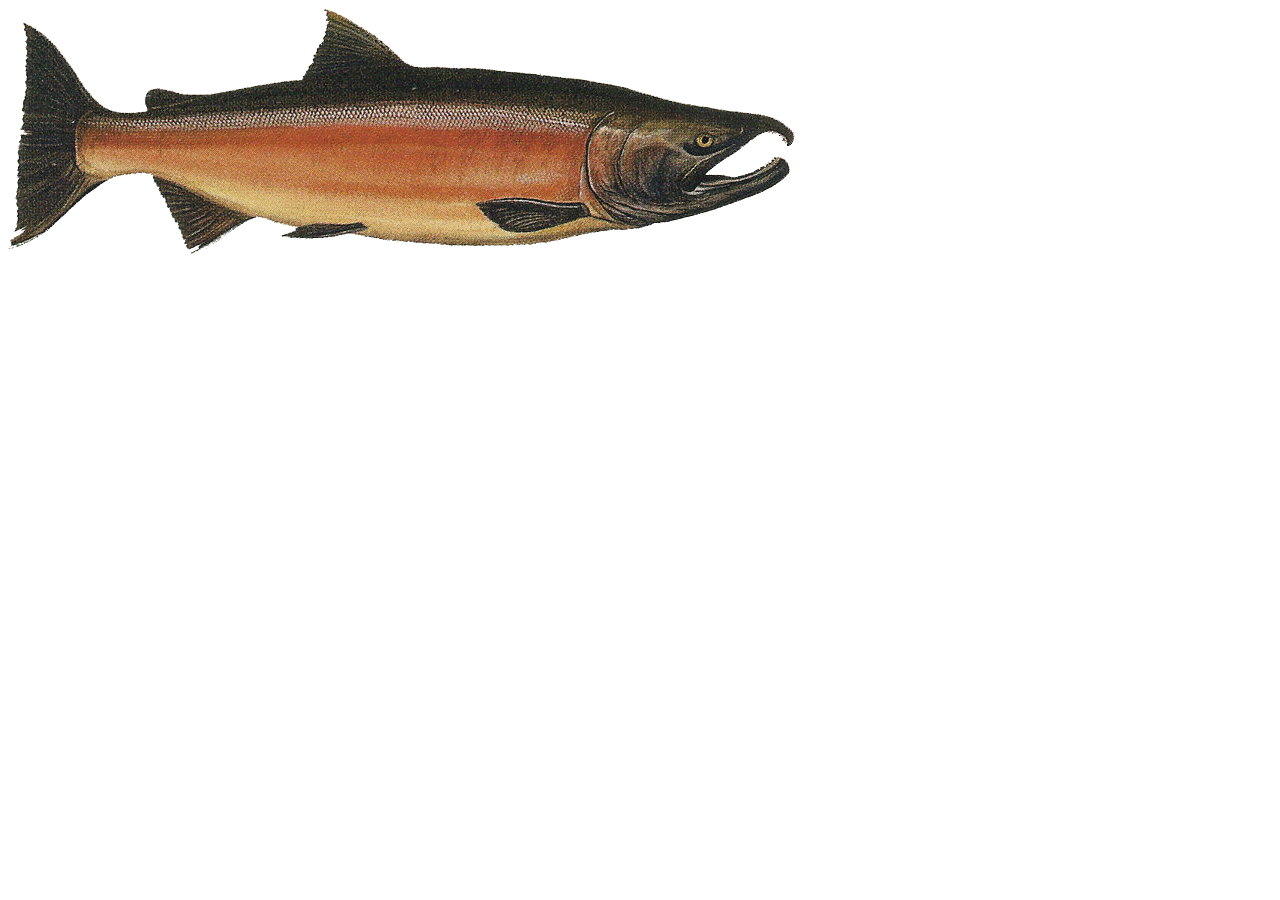
==== index.html @ 46086e68 "sales logic complete, create document content complete" ====
<html lang="en">
<head>
  <meta charset="UTF-8">
  <meta name="viewport" content="width=device-width, initial-scale=1.0">
  <meta http-equiv="X-UA-Compatible" content="ie=edge">
  <title>Document</title>
</head>
<body>
  <img src="img/salmon.png" alt="salmon-cookies">
</body>


</html>
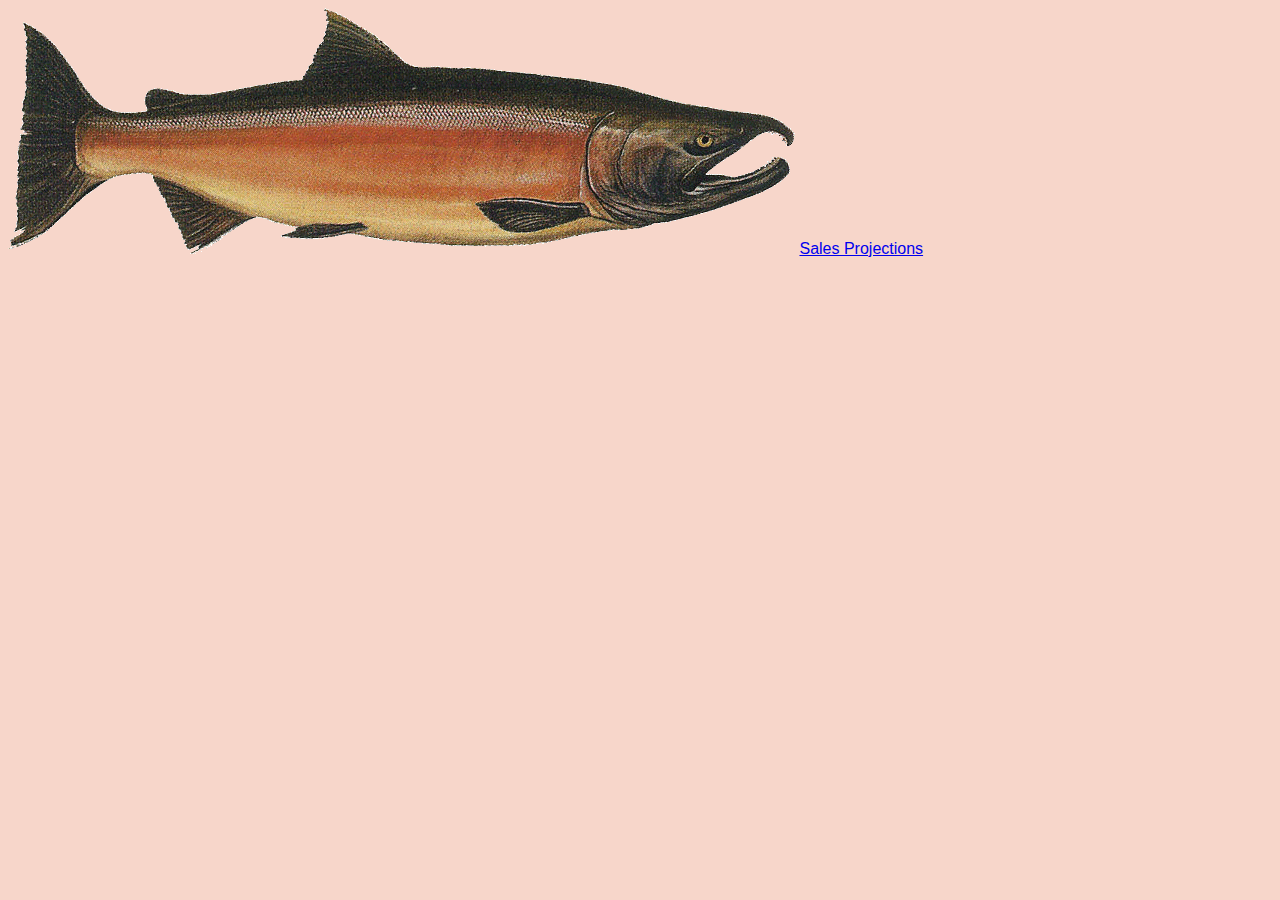
==== commit 21b2e45c: "sales logic completed" ====
--- a/index.html
+++ b/index.html
@@ -3,10 +3,12 @@
   <meta charset="UTF-8">
   <meta name="viewport" content="width=device-width, initial-scale=1.0">
   <meta http-equiv="X-UA-Compatible" content="ie=edge">
+  <link rel="stylesheet" href="css/style.css">
   <title>Document</title>
 </head>
 <body>
   <img src="img/salmon.png" alt="salmon-cookies">
+  <a href="sales.html">Sales Projections</a>
 </body>
 
 
--- a/css/style.css
+++ b/css/style.css
@@ -0,0 +1,10 @@
+body{
+  background-color: #f7d6ca;
+  color: #575326;
+  font-family: Arial, Helvetica, sans-serif;
+}
+
+img{
+  margin: auto;
+  align-self: center;
+}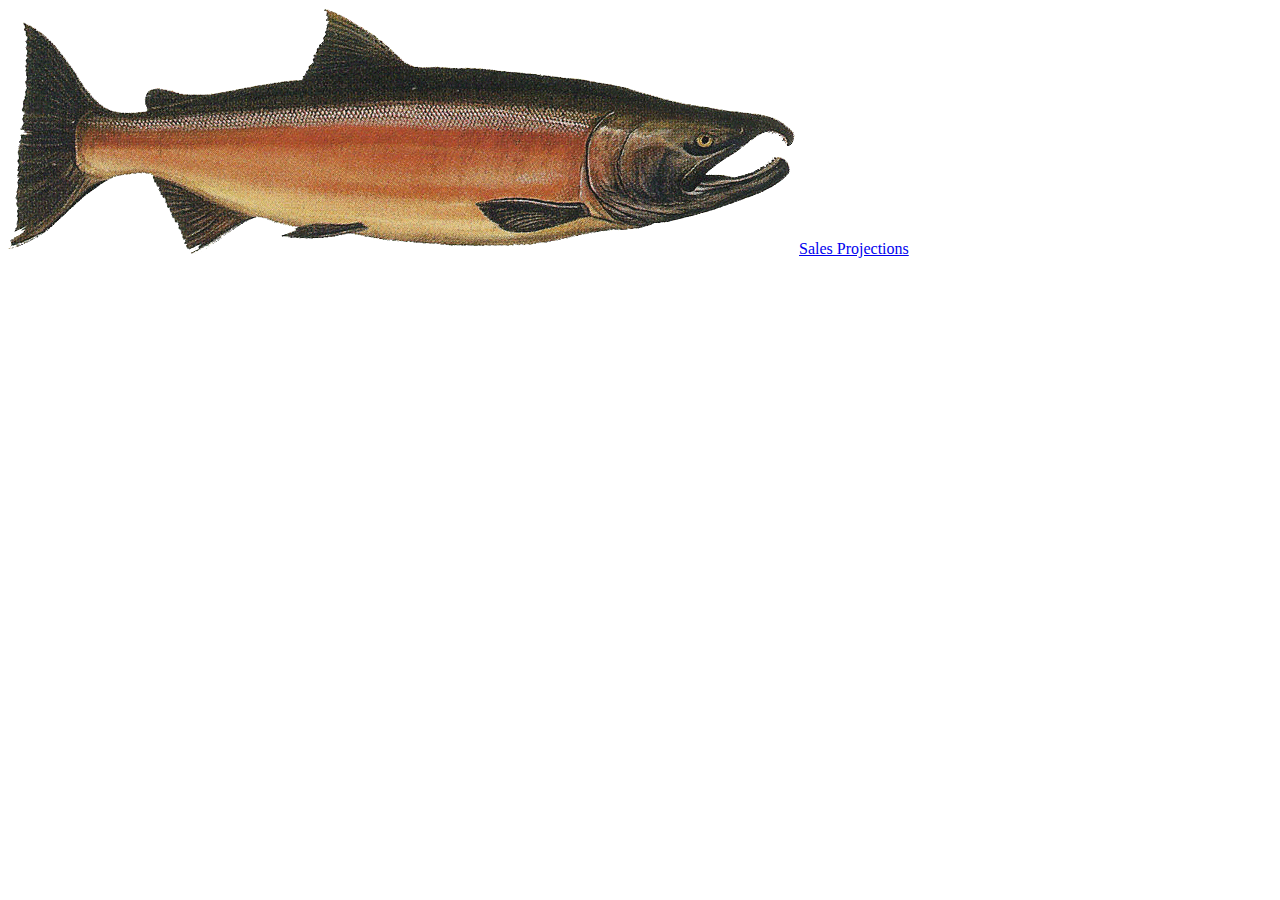
==== commit 2ce1df1b: "Table is produced" ====
--- a/index.html
+++ b/index.html
@@ -3,7 +3,7 @@
   <meta charset="UTF-8">
   <meta name="viewport" content="width=device-width, initial-scale=1.0">
   <meta http-equiv="X-UA-Compatible" content="ie=edge">
-  <link rel="stylesheet" href="css/style.css">
+  <!-- <link rel="stylesheet" href="css/style.css"> -->
   <title>Document</title>
 </head>
 <body>
--- a/css/style.css
+++ b/css/style.css
@@ -1,10 +1,3 @@
-body{
-  background-color: #f7d6ca;
-  color: #575326;
-  font-family: Arial, Helvetica, sans-serif;
-}
-
-img{
-  margin: auto;
-  align-self: center;
+td{
+  padding: 4px;
 }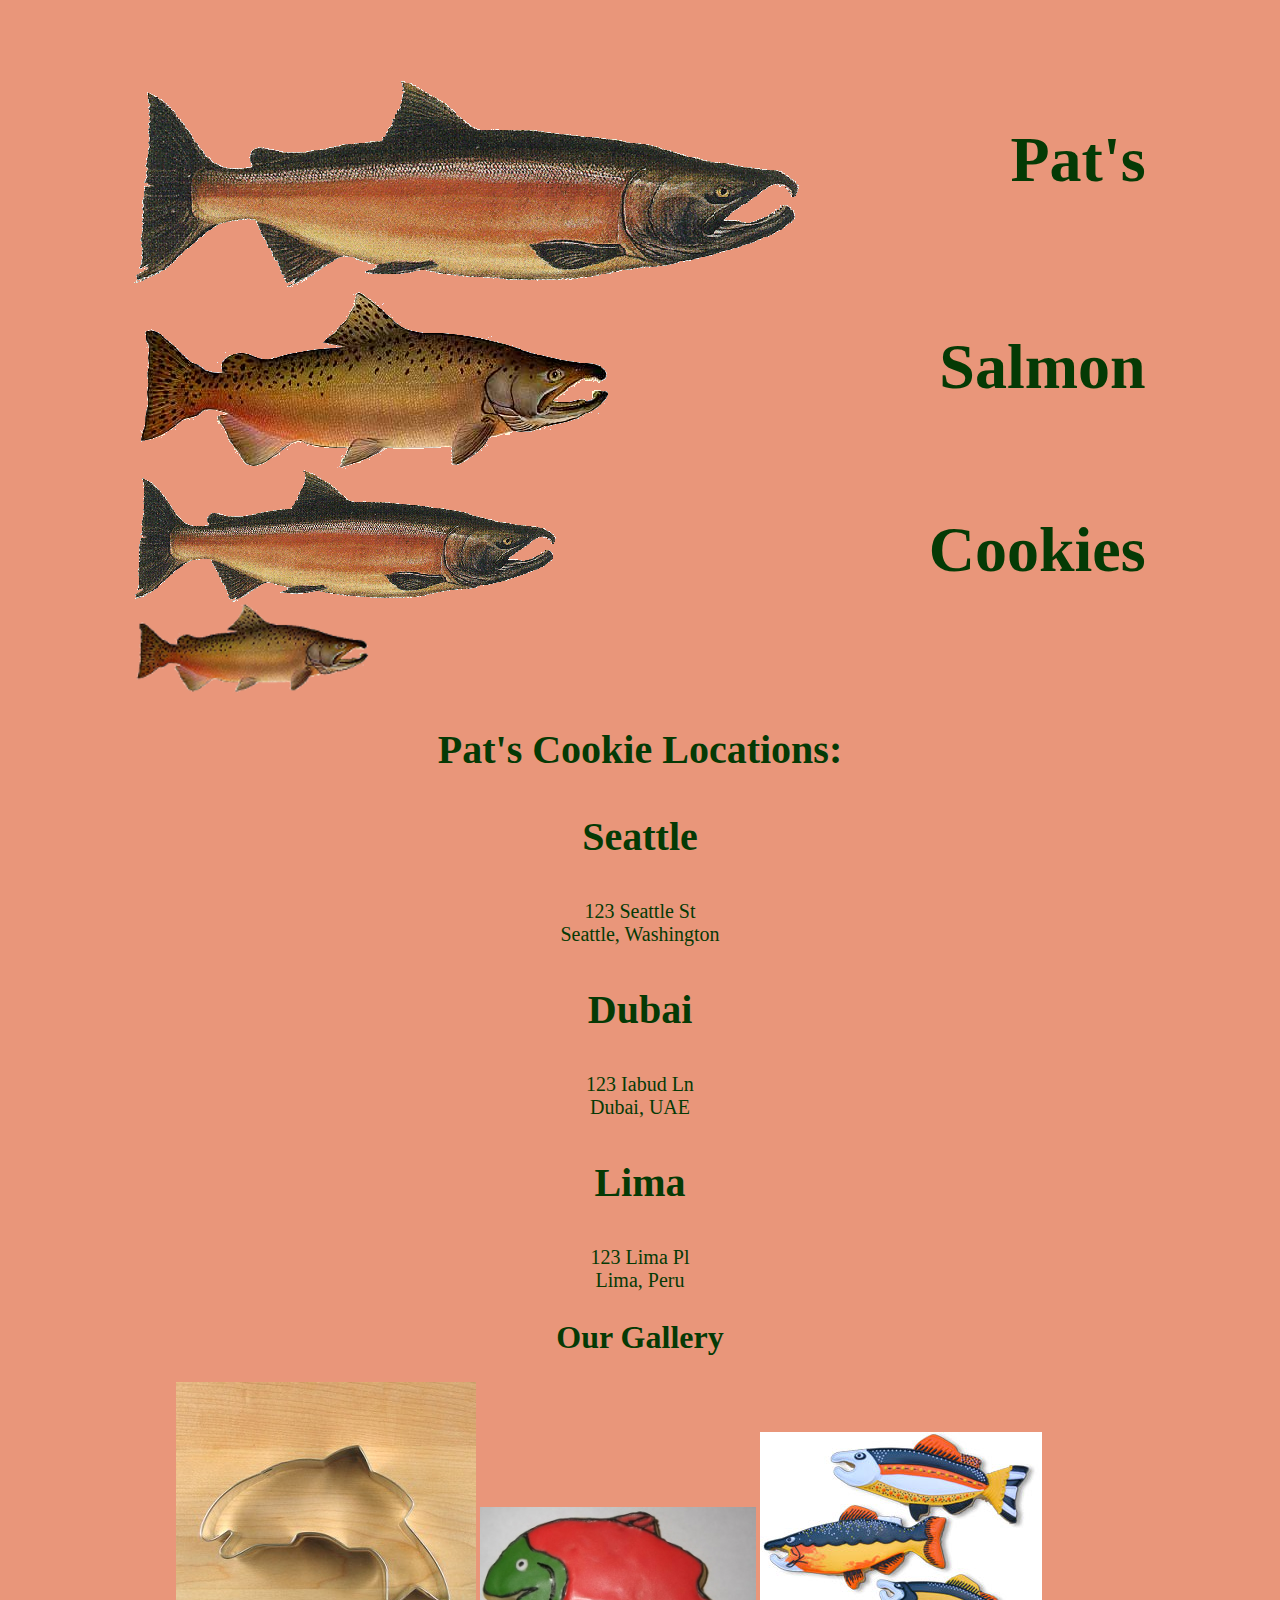
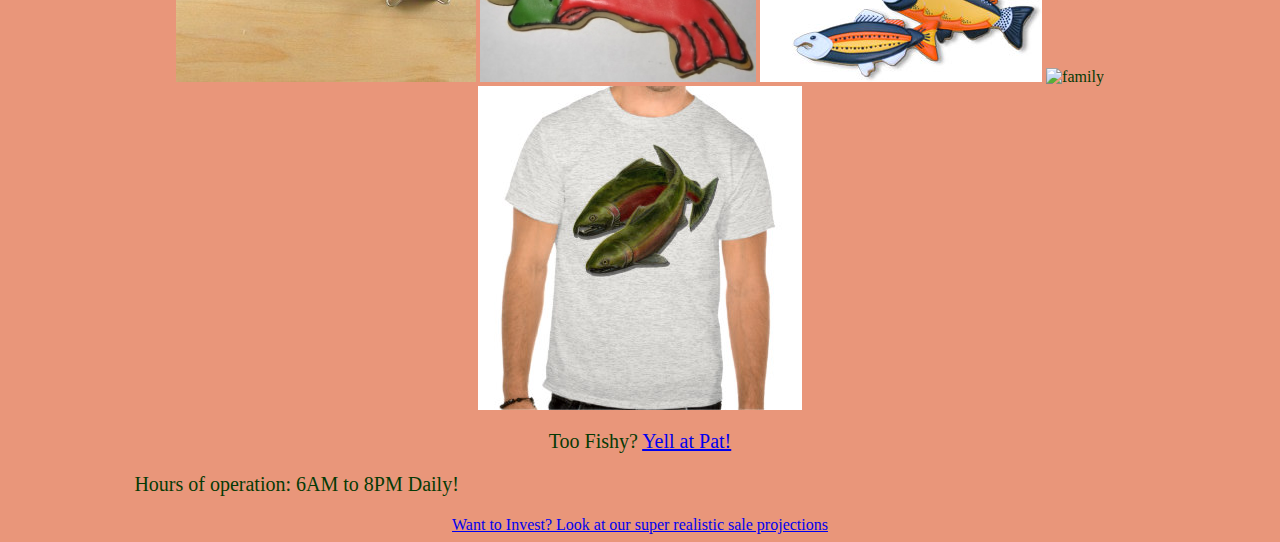
==== commit 38d346cc: "Styles for index have been added" ====
--- a/index.html
+++ b/index.html
@@ -3,12 +3,46 @@
   <meta charset="UTF-8">
   <meta name="viewport" content="width=device-width, initial-scale=1.0">
   <meta http-equiv="X-UA-Compatible" content="ie=edge">
-  <!-- <link rel="stylesheet" href="css/style.css"> -->
-  <title>Document</title>
+  <link rel="stylesheet" href="css/style.css">
+  <title>Stinky Cookies!</title>
 </head>
 <body>
-  <img src="img/salmon.png" alt="salmon-cookies">
-  <a href="sales.html">Sales Projections</a>
+  <main>
+    <div id="titleRow">
+      <img src="img/salmon.png" alt="salmon cookies"><h1>Pat's</h1><br>
+      <img src="img/chinook.png" alt="chinook cookies"><h1>Salmon</h1><br>
+      <img src="img/salmonsmall.png" alt="small salmon"><h1>Cookies</h1><br>
+      <img src="img/chinooksmall.png" alt="small chinook"><br>    
+    </div>
+    <div id="location">
+      <h2>Pat's Cookie Locations:</h2> 
+      <p><h3>Seattle</h3> 123 Seattle St <br>
+      Seattle, Washington</p>
+      <p><h3>Dubai</h3> 123 Iabud Ln <br>
+      Dubai, UAE</p>
+      <p><h3>Lima </h3> 123 Lima Pl <br>
+      Lima, Peru</p>    
+    </div>
+
+    <div id="gallery">
+      <h2>Our Gallery</h2>
+      <img src="img/cutter.jpeg" alt="cutter">
+      <img src="img/frosted-cookie.jpg" alt="frosted-cookie">
+      <img src="img/fish.jpg" alt="fish">
+      <img src="img/family.jpeg" alt="family">
+      <img src="img/shirt.jpg" alt="shirt">
+    </div>
+  
+    <div id="contact">
+      <p>Too Fishy? <a href="mailto:pat@fishandsugar.com">Yell at Pat!</a></p>
+    </div>
+    <div id="hours">
+        <p>Hours of operation: 6AM to 8PM Daily!</p>
+    </div>
+    <div id="sales"><a href="sales.html">Want to Invest? Look at our super realistic sale projections</a></div>
+    
+
+  </main>
 </body>
 
 
--- a/css/style.css
+++ b/css/style.css
@@ -1,3 +1,51 @@
-td{
-  padding: 4px;
+body{
+  background-color: darksalmon;
+}
+main{
+  margin-top:5em;
+  margin-left: 10%;
+  margin-right: 10%;
+  color:#053a05;
+}
+
+h1{
+  display:block;
+  font-size:4em;
+  float:right;
+
+
+}
+
+h2{
+  font-size: 2em;
+}
+
+h3{
+  font-size:2em;
+}
+
+p{
+  font-size: 25px:
+}
+
+#location{
+  font-size:20px;
+  text-align:center;
+}
+
+#hours{
+  font-size: 20px;
+}
+
+#contact{
+  text-align:center;
+  font-size:20px;
+}
+
+#sales{
+  text-align:center;
+}
+
+#gallery{
+  text-align:center;
 }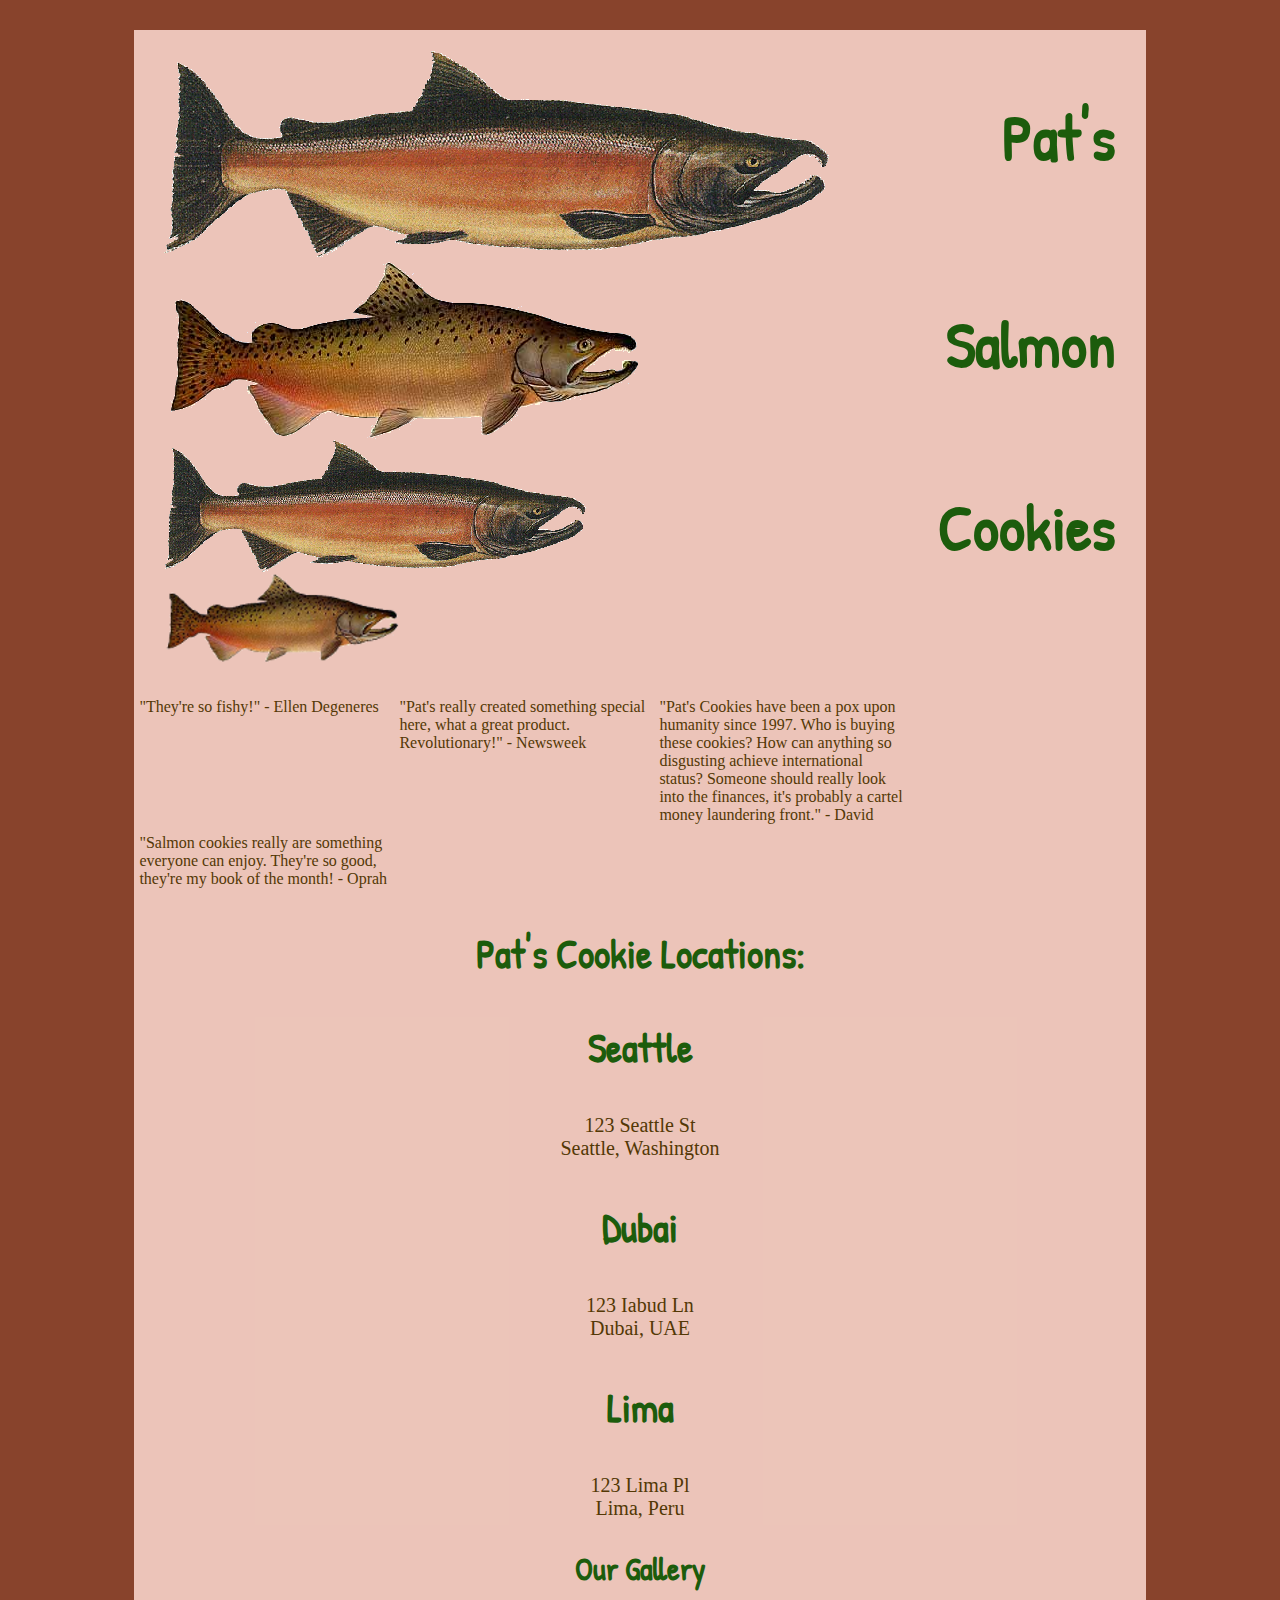
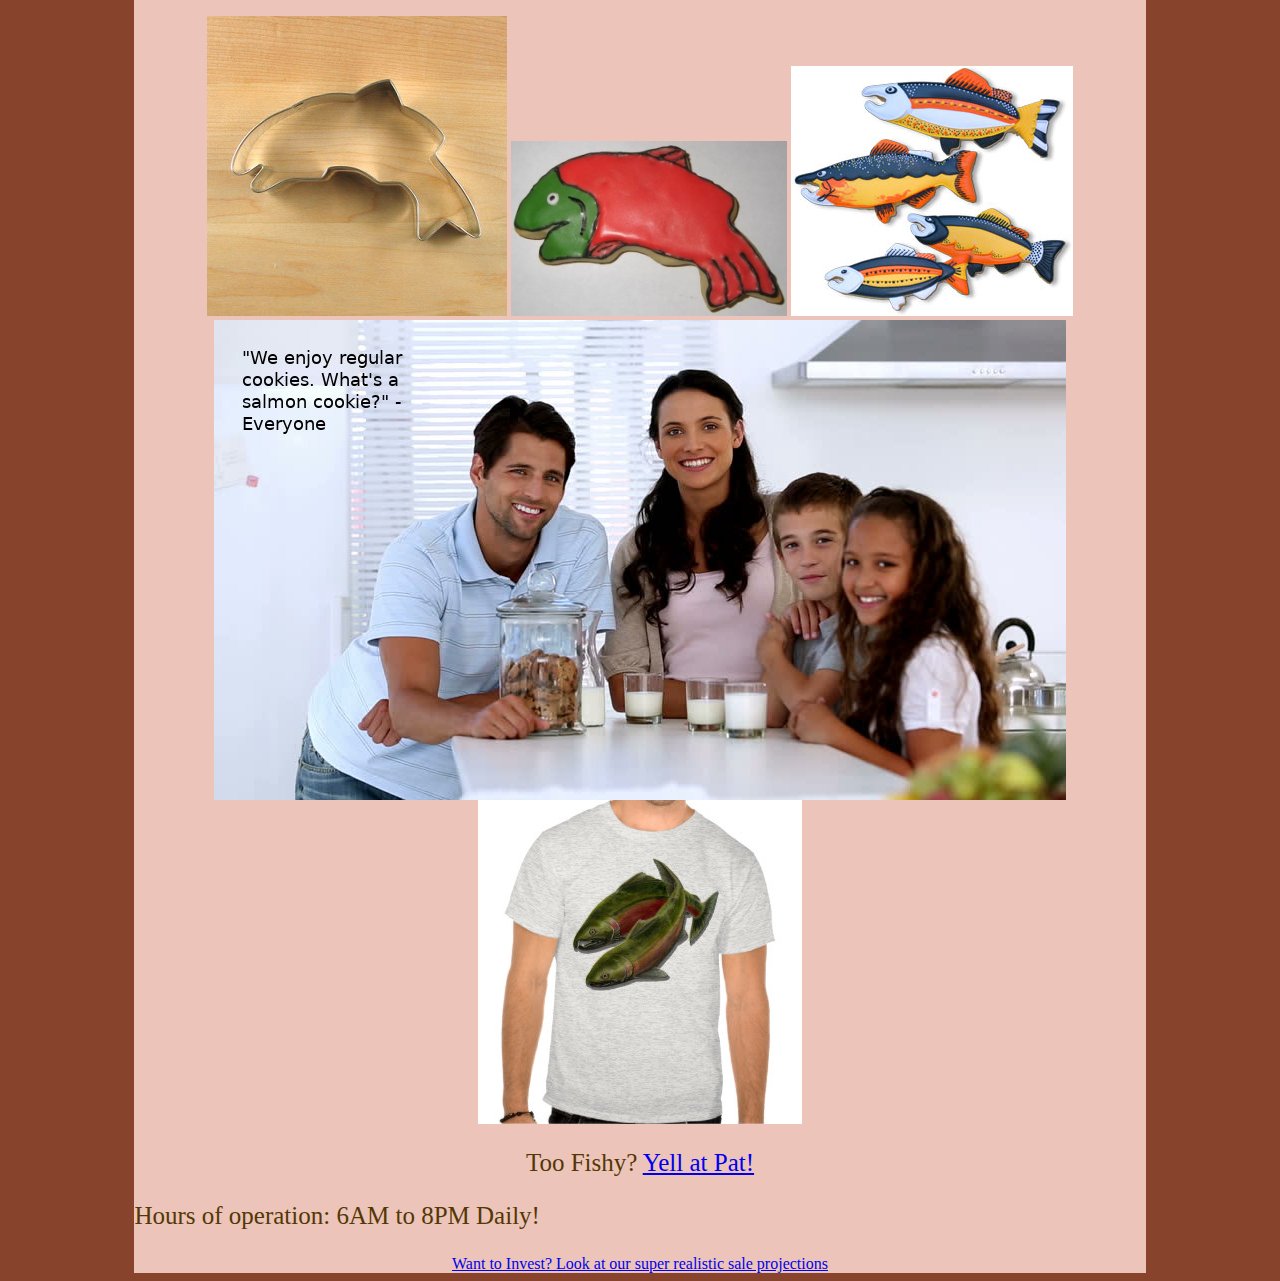
==== commit 4ccbc6b6: "Style more, make better" ====
--- a/index.html
+++ b/index.html
@@ -3,6 +3,8 @@
   <meta charset="UTF-8">
   <meta name="viewport" content="width=device-width, initial-scale=1.0">
   <meta http-equiv="X-UA-Compatible" content="ie=edge">
+  <link href="https://fonts.googleapis.com/css?family=Patrick+Hand&display=swap" rel="stylesheet">
+
   <link rel="stylesheet" href="css/style.css">
   <title>Stinky Cookies!</title>
 </head>
@@ -14,7 +16,19 @@
       <img src="img/salmonsmall.png" alt="small salmon"><h1>Cookies</h1><br>
       <img src="img/chinooksmall.png" alt="small chinook"><br>    
     </div>
+    <div id="quotes">
+    <blockquote>"They're so fishy!" - Ellen Degeneres</blockquote>
+    <blockquote>"Pat's really created something special here, what a great product. Revolutionary!" - Newsweek</blockquote>
+    <blockquote>"Pat's Cookies have been a pox upon humanity since 1997. Who is buying these cookies?
+        How can anything so disgusting achieve international status? Someone should really look into the finances, it's probably a cartel money laundering front."
+       - David</blockquote>
+
+    <blockquote>"Salmon cookies really are something everyone can enjoy. They're so good, they're my book of the month! - Oprah</blockquote>
+  </div>
+    
     <div id="location">
+      
+
       <h2>Pat's Cookie Locations:</h2> 
       <p><h3>Seattle</h3> 123 Seattle St <br>
       Seattle, Washington</p>
@@ -29,7 +43,7 @@
       <img src="img/cutter.jpeg" alt="cutter">
       <img src="img/frosted-cookie.jpg" alt="frosted-cookie">
       <img src="img/fish.jpg" alt="fish">
-      <img src="img/family.jpeg" alt="family">
+      <img src="img/family.jpg" alt="regularcookies">
       <img src="img/shirt.jpg" alt="shirt">
     </div>
   
--- a/css/style.css
+++ b/css/style.css
@@ -1,19 +1,29 @@
 body{
-  background-color: darksalmon;
+  background-color: rgb(136, 67, 44);
 }
 main{
-  margin-top:5em;
+  margin-right: 10%;
   margin-left: 10%;
-  margin-right: 10%;
-  color:#053a05;
+  color:#533805;
+  background-color: #f0cabff5;
 }
 
 h1{
   display:block;
   font-size:4em;
   float:right;
+  
+}
 
+h1, h2, h3{
+  font-family: 'Patrick Hand', cursive;
+  color: rgb(28, 92, 12);
+}
 
+#titleRow{
+  margin: 30px;
+  padding-top: 20px;
+  
 }
 
 h2{
@@ -25,7 +35,7 @@
 }
 
 p{
-  font-size: 25px:
+  font-size: 25px;
 }
 
 #location{
@@ -48,4 +58,40 @@
 
 #gallery{
   text-align:center;
-}+}
+
+table{
+  font-family: Arial, Helvetica, sans-serif;
+  margin:auto;
+  background-color: rgb(46, 43, 43);
+  color: rgb(197, 140, 140);
+}
+
+#locationSales{
+  text-align: center;
+  margin: auto;
+}
+
+#tableTlt{
+  
+  display: block-inline;
+  float:left;
+  margin-left: 40px;
+}
+
+form{
+  width: fit-content;
+  margin: auto;
+  margin-bottom: 30px;
+}
+
+#quotes{
+  
+  overflow: auto;
+  width: 100%;
+}
+blockquote{
+  margin: 5px;
+  width: 250px;
+  float: left;
+}
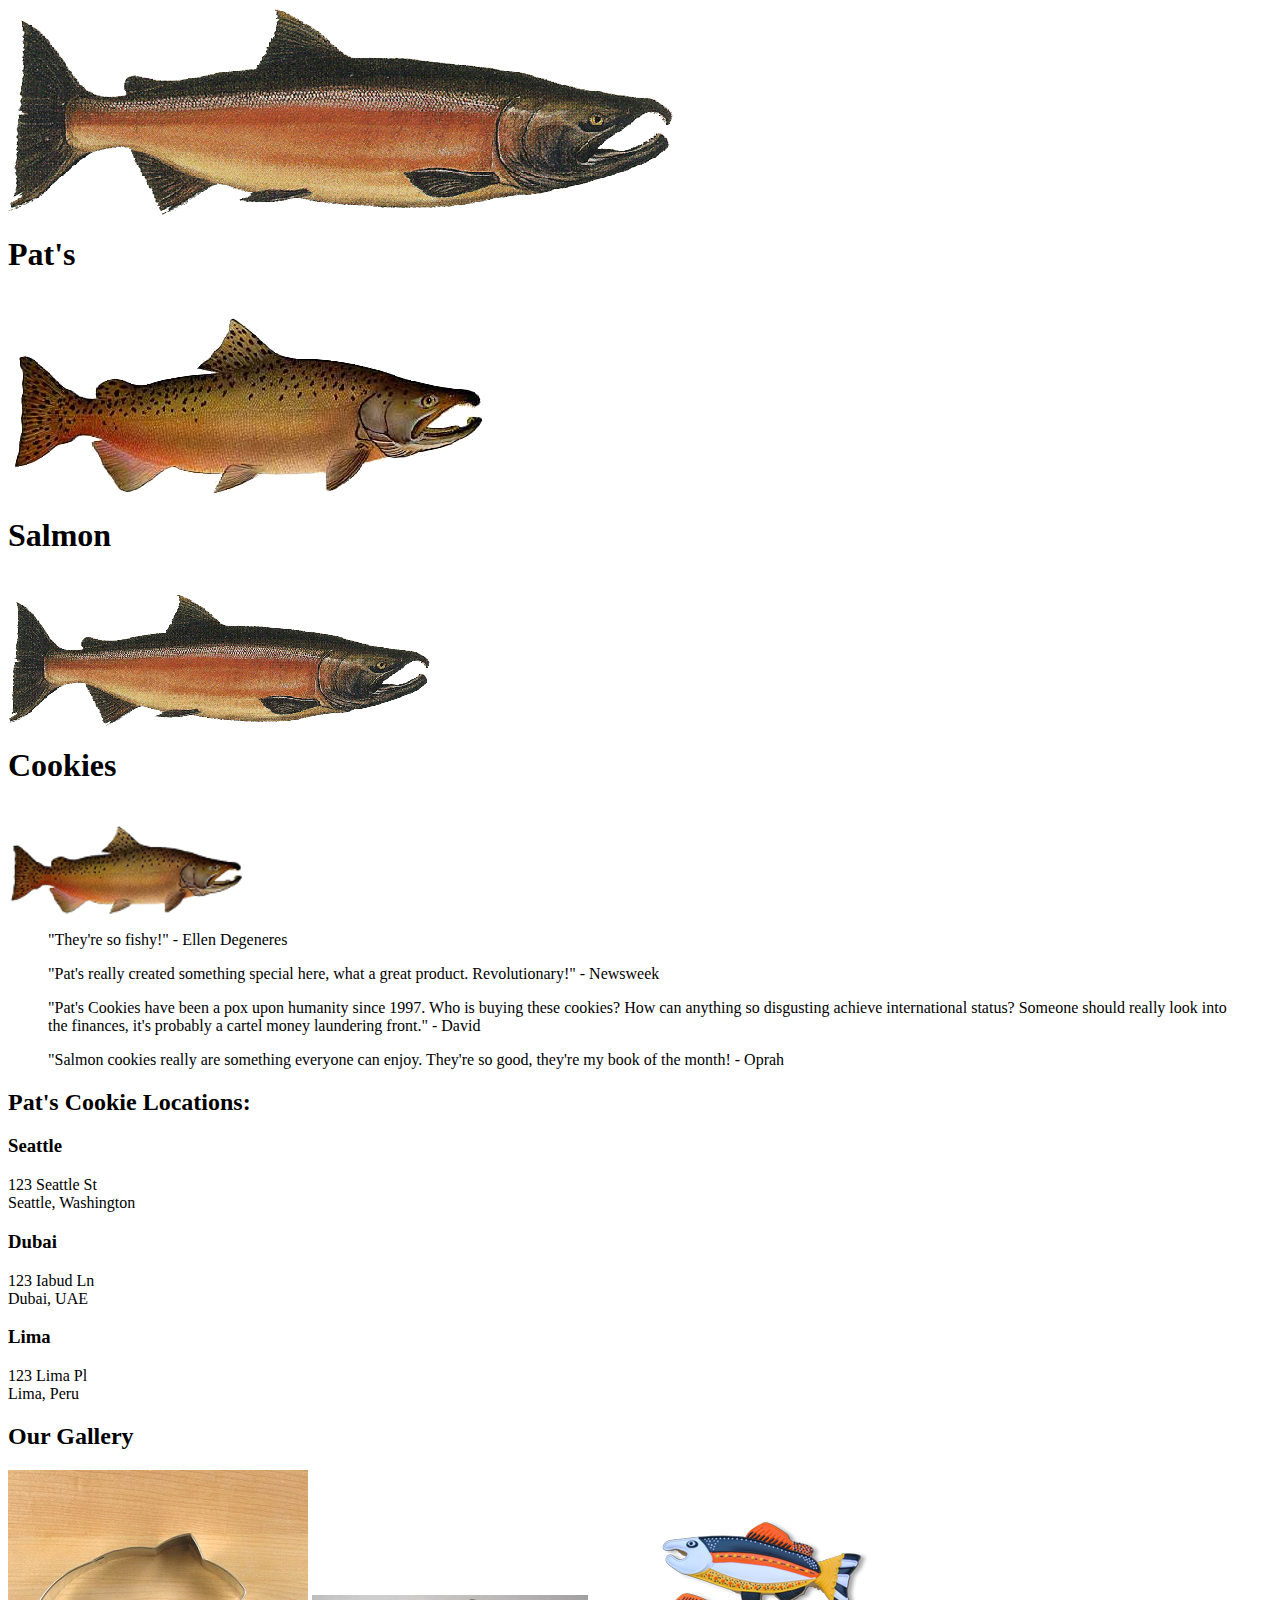
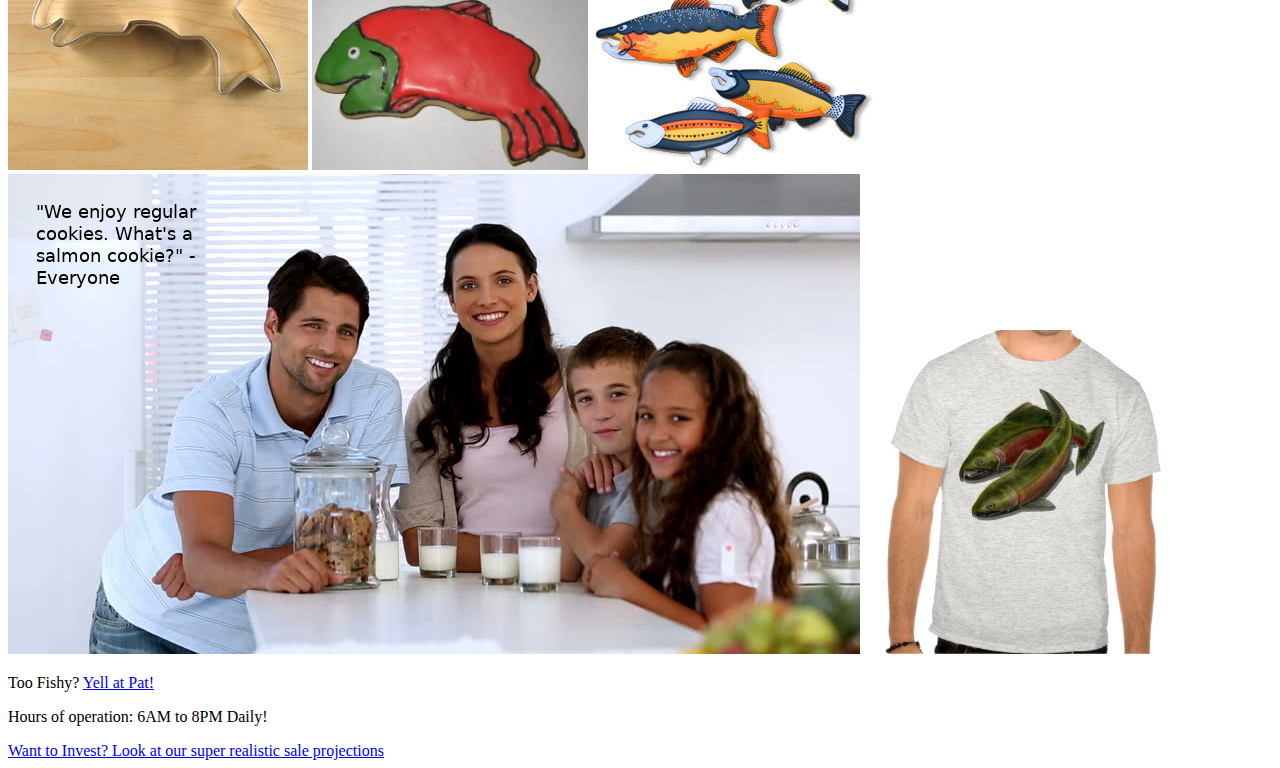
==== commit f15248ec: "Total Sales Charts" ====
--- a/index.html
+++ b/index.html
@@ -1,41 +1,56 @@
 <html lang="en">
+
 <head>
   <meta charset="UTF-8">
   <meta name="viewport" content="width=device-width, initial-scale=1.0">
   <meta http-equiv="X-UA-Compatible" content="ie=edge">
   <link href="https://fonts.googleapis.com/css?family=Patrick+Hand&display=swap" rel="stylesheet">
 
-  <link rel="stylesheet" href="css/style.css">
+  <script src="https://ajax.googleapis.com/ajax/libs/jquery/3.4.1/jquery.min.js"></script>
+  <!-- <link rel="stylesheet" href="css/style.css"> -->
   <title>Stinky Cookies!</title>
 </head>
+
 <body>
   <main>
     <div id="titleRow">
-      <img src="img/salmon.png" alt="salmon cookies"><h1>Pat's</h1><br>
-      <img src="img/chinook.png" alt="chinook cookies"><h1>Salmon</h1><br>
-      <img src="img/salmonsmall.png" alt="small salmon"><h1>Cookies</h1><br>
-      <img src="img/chinooksmall.png" alt="small chinook"><br>    
+      <img src="img/salmon.png" alt="salmon cookies">
+      <h1>Pat's</h1><br>
+      <img src="img/chinook.png" alt="chinook cookies">
+      <h1>Salmon</h1><br>
+      <img src="img/salmonsmall.png" alt="small salmon">
+      <h1>Cookies</h1><br>
+      <img src="img/chinooksmall.png" alt="small chinook"><br>
     </div>
     <div id="quotes">
-    <blockquote>"They're so fishy!" - Ellen Degeneres</blockquote>
-    <blockquote>"Pat's really created something special here, what a great product. Revolutionary!" - Newsweek</blockquote>
-    <blockquote>"Pat's Cookies have been a pox upon humanity since 1997. Who is buying these cookies?
-        How can anything so disgusting achieve international status? Someone should really look into the finances, it's probably a cartel money laundering front."
-       - David</blockquote>
+      <blockquote>"They're so fishy!" - Ellen Degeneres</blockquote>
+      <blockquote>"Pat's really created something special here, what a great product. Revolutionary!" - Newsweek
+      </blockquote>
+      <blockquote>"Pat's Cookies have been a pox upon humanity since 1997. Who is buying these cookies?
+        How can anything so disgusting achieve international status? Someone should really look into the finances, it's
+        probably a cartel money laundering front."
+        - David</blockquote>
 
-    <blockquote>"Salmon cookies really are something everyone can enjoy. They're so good, they're my book of the month! - Oprah</blockquote>
-  </div>
-    
+      <blockquote>"Salmon cookies really are something everyone can enjoy. They're so good, they're my book of the
+        month! - Oprah</blockquote>
+    </div>
+
     <div id="location">
-      
 
-      <h2>Pat's Cookie Locations:</h2> 
-      <p><h3>Seattle</h3> 123 Seattle St <br>
-      Seattle, Washington</p>
-      <p><h3>Dubai</h3> 123 Iabud Ln <br>
-      Dubai, UAE</p>
-      <p><h3>Lima </h3> 123 Lima Pl <br>
-      Lima, Peru</p>    
+
+      <h2>Pat's Cookie Locations:</h2>
+      <p>
+        <h3>Seattle</h3> 123 Seattle St <br>
+        Seattle, Washington
+      </p>
+      <p>
+        <h3>Dubai</h3> 123 Iabud Ln <br>
+        Dubai, UAE
+      </p>
+      <p>
+        <h3>Lima </h3> 123 Lima Pl <br>
+        Lima, Peru
+      </p>
     </div>
 
     <div id="gallery">
@@ -46,15 +61,15 @@
       <img src="img/family.jpg" alt="regularcookies">
       <img src="img/shirt.jpg" alt="shirt">
     </div>
-  
+
     <div id="contact">
       <p>Too Fishy? <a href="mailto:pat@fishandsugar.com">Yell at Pat!</a></p>
     </div>
     <div id="hours">
-        <p>Hours of operation: 6AM to 8PM Daily!</p>
+      <p>Hours of operation: 6AM to 8PM Daily!</p>
     </div>
     <div id="sales"><a href="sales.html">Want to Invest? Look at our super realistic sale projections</a></div>
-    
+
 
   </main>
 </body>
--- a/css/style.css
+++ b/css/style.css
@@ -1,4 +1,4 @@
-body{
+/* body{
   background-color: rgb(136, 67, 44);
 }
 main{
@@ -94,4 +94,4 @@
   margin: 5px;
   width: 250px;
   float: left;
-}
+} */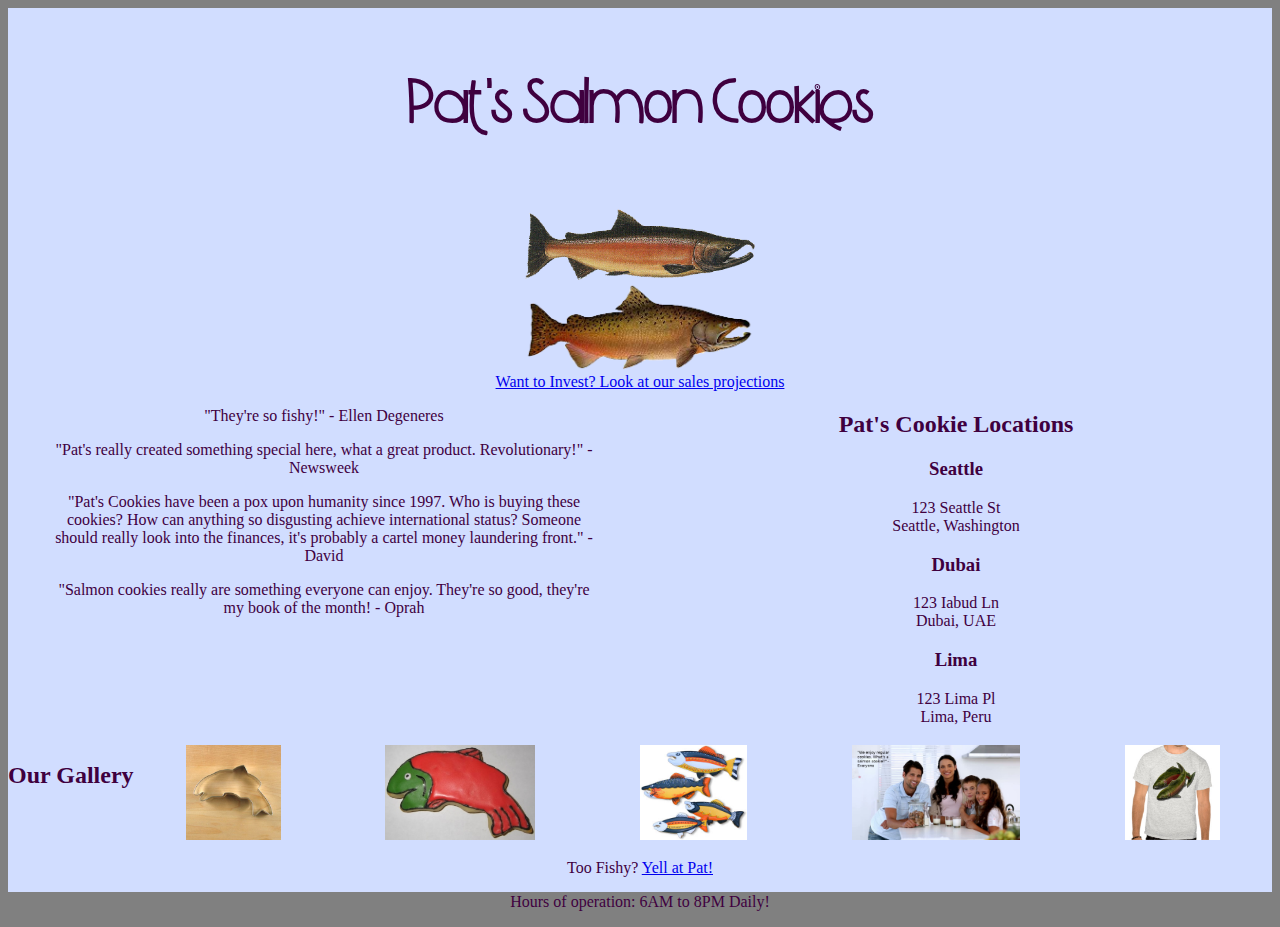
==== commit 14126f58: "Top Index Commit" ====
--- a/index.html
+++ b/index.html
@@ -7,21 +7,21 @@
   <link href="https://fonts.googleapis.com/css?family=Patrick+Hand&display=swap" rel="stylesheet">
 
   <script src="https://ajax.googleapis.com/ajax/libs/jquery/3.4.1/jquery.min.js"></script>
-  <!-- <link rel="stylesheet" href="css/style.css"> -->
+  <link rel="stylesheet" href="css/base.css">
+
   <title>Stinky Cookies!</title>
 </head>
 
 <body>
   <main>
-    <div id="titleRow">
+    <div id="header">
+      <h1>Pat's Salmon Cookies</h1>
       <img src="img/salmon.png" alt="salmon cookies">
-      <h1>Pat's</h1><br>
       <img src="img/chinook.png" alt="chinook cookies">
-      <h1>Salmon</h1><br>
-      <img src="img/salmonsmall.png" alt="small salmon">
-      <h1>Cookies</h1><br>
-      <img src="img/chinooksmall.png" alt="small chinook"><br>
+      <a href="sales.html">Want to Invest? Look at our sales projections</a>
     </div>
+
+
     <div id="quotes">
       <blockquote>"They're so fishy!" - Ellen Degeneres</blockquote>
       <blockquote>"Pat's really created something special here, what a great product. Revolutionary!" - Newsweek
@@ -30,7 +30,6 @@
         How can anything so disgusting achieve international status? Someone should really look into the finances, it's
         probably a cartel money laundering front."
         - David</blockquote>
-
       <blockquote>"Salmon cookies really are something everyone can enjoy. They're so good, they're my book of the
         month! - Oprah</blockquote>
     </div>
@@ -38,7 +37,7 @@
     <div id="location">
 
 
-      <h2>Pat's Cookie Locations:</h2>
+      <h2>Pat's Cookie Locations</h2>
       <p>
         <h3>Seattle</h3> 123 Seattle St <br>
         Seattle, Washington
@@ -62,15 +61,12 @@
       <img src="img/shirt.jpg" alt="shirt">
     </div>
 
-    <div id="contact">
+    <div id="footer">
       <p>Too Fishy? <a href="mailto:pat@fishandsugar.com">Yell at Pat!</a></p>
-    </div>
-    <div id="hours">
+
+
       <p>Hours of operation: 6AM to 8PM Daily!</p>
     </div>
-    <div id="sales"><a href="sales.html">Want to Invest? Look at our super realistic sale projections</a></div>
-
-
   </main>
 </body>
 
--- a/css/base.css
+++ b/css/base.css
@@ -0,0 +1,4 @@
+@import url(/css/style.css);
+@import url(/css/layout.css);
+@import url(/css/tabletLayout.css) screen and (min-device-width: 768px);
+@import url(/css/desktopLayout.css) screen and (min-width: 1024px);